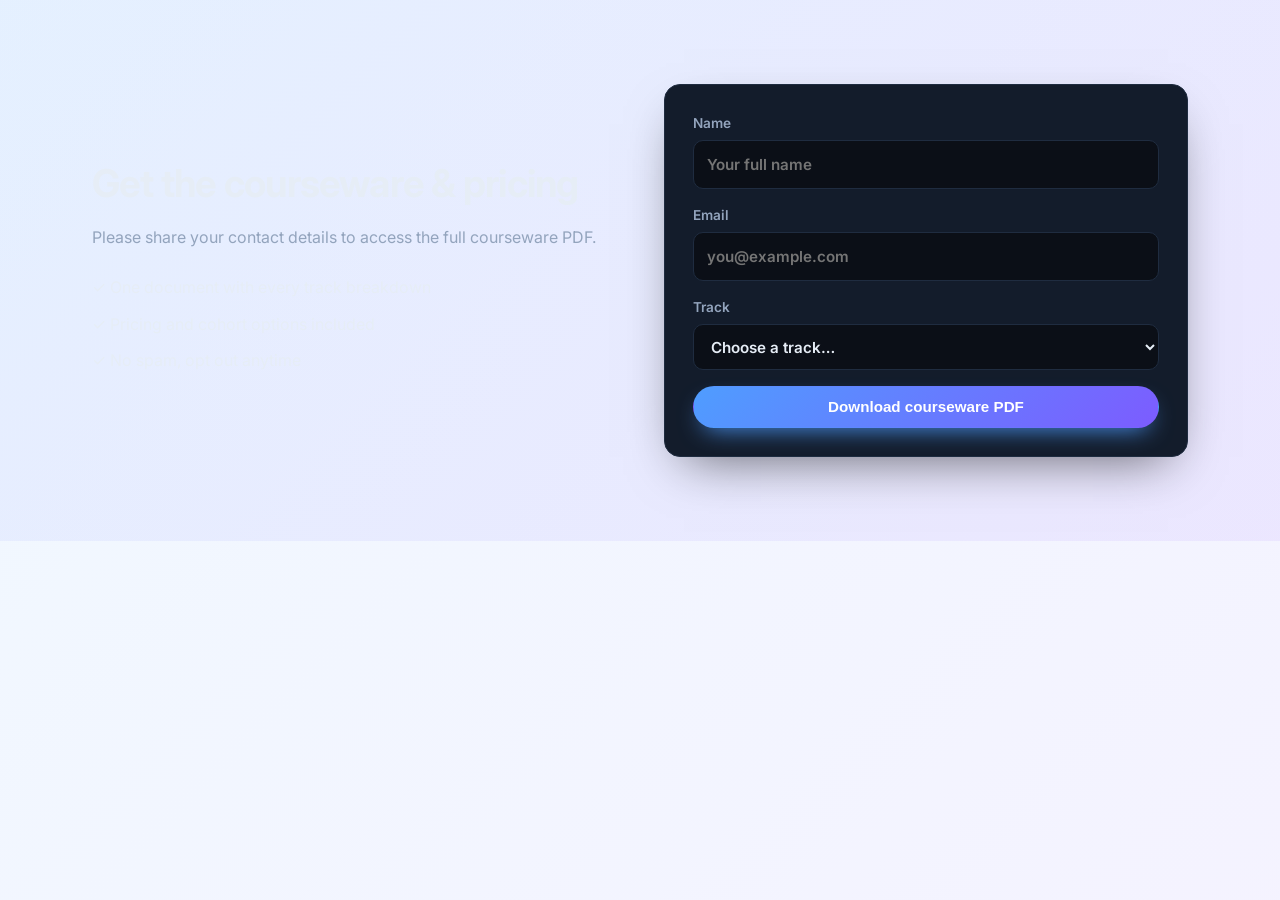
==== download.html @ 264ccfe1 "Require name/email/track before courseware download" ====
<!DOCTYPE html>
<html lang="en">
<head>
<meta charset="UTF-8" />
<meta name="viewport" content="width=device-width, initial-scale=1.0" />
<title>Nixpert — Courseware</title>
<link rel="preconnect" href="https://fonts.googleapis.com" />
<link rel="preconnect" href="https://fonts.gstatic.com" crossorigin />
<link href="https://fonts.googleapis.com/css2?family=Inter:wght@400;500;600;700;800&family=JetBrains+Mono:wght@500;700&display=swap" rel="stylesheet" />
<link rel="stylesheet" href="styles.css" />
</head>
<body class="enroll">
  <section class="section enroll" id="enroll">
    <div class="container enroll-grid">
      <div class="enroll-copy">
        <h2>Get the courseware &amp; pricing</h2>
        <p>Please share your contact details to access the full courseware PDF.</p>
        <ul class="enroll-points">
          <li>✓ One document with every track breakdown</li>
          <li>✓ Pricing and cohort options included</li>
          <li>✓ No spam, opt out anytime</li>
        </ul>
      </div>
      <form id="downloadForm" class="enroll-form">
        <label>Name
          <input type="text" id="name" name="name" required placeholder="Your full name" />
        </label>
        <label>Email
          <input type="email" id="email" name="email" required placeholder="you@example.com" />
        </label>
        <label>Track
          <select id="track" name="track" required>
            <option value="" disabled selected>Choose a track…</option>
            <option>Cloud</option>
            <option>Infrastructure</option>
            <option>Linux</option>
            <option>Applied AI</option>
          </select>
        </label>
        <button id="submitBtn" class="btn btn-primary btn-block" type="submit">Download courseware PDF</button>
        <p id="error" class="form-note" style="color: #ff8080; display: none;">Please fill all fields before downloading.</p>
      </form>
    </div>
  </section>
  <script>
    const form = document.getElementById('downloadForm');
    const submitBtn = document.getElementById('submitBtn');
    const error = document.getElementById('error');
    form.addEventListener('submit', function(e) {
      e.preventDefault();
      error.style.display = 'none';
      const name = document.getElementById('name').value.trim();
      const email = document.getElementById('email').value.trim();
      const track = document.getElementById('track').value;
      if (!name || !email || !track) {
        error.style.display = 'block';
        return;
      }
      submitBtn.disabled = true;
      submitBtn.textContent = 'Preparing download…';
      setTimeout(() => {
        window.location.href = 'courseware.pdf';
      }, 300);
    });
  </script>
</body>
</html>
---- styles.css ----
:root {
  --bg: #0b0f17;
  --bg-alt: #0f1623;
  --panel: #131c2b;
  --panel-2: #18233650;
  --text: #e6edf6;
  --muted: #93a4bd;
  --border: #1f2c40;
  --accent: #4f9dff;
  --accent-2: #7c5cff;
  --green: #38d39f;
  --radius: 16px;
  --maxw: 1140px;
  --shadow: 0 20px 50px -20px rgba(0, 0, 0, 0.6);
}

* { box-sizing: border-box; }

html { scroll-behavior: smooth; }

body {
  margin: 0;
  font-family: "Inter", system-ui, -apple-system, Segoe UI, Roboto, sans-serif;
  background: var(--bg);
  color: var(--text);
  line-height: 1.6;
  -webkit-font-smoothing: antialiased;
}

.container {
  width: 100%;
  max-width: var(--maxw);
  margin: 0 auto;
  padding: 0 22px;
}

a { color: inherit; text-decoration: none; }

h1, h2, h3 { line-height: 1.15; margin: 0 0 .5em; letter-spacing: -0.02em; }

.accent { color: var(--accent); }

/* ---------- Buttons ---------- */
.btn {
  display: inline-flex;
  align-items: center;
  justify-content: center;
  gap: .5rem;
  padding: .72rem 1.25rem;
  border-radius: 999px;
  font-weight: 600;
  font-size: .95rem;
  border: 1px solid transparent;
  cursor: pointer;
  transition: transform .15s ease, box-shadow .2s ease, background .2s ease;
}
.btn:hover { transform: translateY(-2px); }
.btn-primary {
  background: linear-gradient(135deg, var(--accent), var(--accent-2));
  color: #fff;
  box-shadow: 0 10px 25px -10px var(--accent);
}
.btn-ghost {
  background: transparent;
  border-color: var(--border);
  color: var(--text);
}
.btn-ghost:hover { border-color: var(--accent); color: #fff; }
.btn-block { width: 100%; }

/* ---------- Header ---------- */
.site-header {
  position: sticky;
  top: 0;
  z-index: 50;
  backdrop-filter: blur(12px);
  background: rgba(11, 15, 23, 0.72);
  border-bottom: 1px solid var(--border);
}
.nav {
  display: flex;
  align-items: center;
  justify-content: space-between;
  height: 68px;
}
.brand { display: inline-flex; align-items: center; gap: .55rem; font-weight: 800; font-size: 1.2rem; }
.brand-mark {
  font-family: "JetBrains Mono", monospace;
  background: linear-gradient(135deg, var(--accent), var(--accent-2));
  color: #fff;
  padding: .15rem .4rem;
  border-radius: 8px;
  font-size: .9rem;
}
.nav-links { display: flex; align-items: center; gap: 1.5rem; }
.nav-links a { color: var(--muted); font-weight: 500; font-size: .95rem; transition: color .2s; }
.nav-links a:hover { color: var(--text); }
.nav-links .btn { color: var(--text); }
.nav-toggle {
  display: none;
  background: none;
  border: none;
  color: var(--text);
  font-size: 1.5rem;
  cursor: pointer;
}

/* ---------- Hero ---------- */
.hero {
  position: relative;
  overflow: hidden;
  background:
    radial-gradient(900px 500px at 80% -10%, rgba(124, 92, 255, 0.18), transparent 60%),
    radial-gradient(800px 500px at 10% 10%, rgba(79, 157, 255, 0.16), transparent 55%);
  padding: 72px 0 0;
}
.hero-grid {
  display: grid;
  grid-template-columns: 1.05fr .95fr;
  gap: 48px;
  align-items: center;
}
.eyebrow {
  text-transform: uppercase;
  letter-spacing: .18em;
  font-size: .75rem;
  font-weight: 700;
  color: var(--accent);
  margin: 0 0 1rem;
}
.hero h1 { font-size: clamp(2.1rem, 4.4vw, 3.4rem); font-weight: 800; }
.lede { color: var(--muted); font-size: 1.08rem; max-width: 38ch; }
.lede strong { color: var(--text); font-weight: 600; }
.hero-cta { display: flex; gap: .8rem; margin: 1.6rem 0 2rem; flex-wrap: wrap; }
.hero-stats { display: flex; gap: 2.2rem; list-style: none; padding: 0; margin: 0; }
.hero-stats li { display: flex; flex-direction: column; }
.hero-stats strong { font-size: 1.6rem; font-weight: 800; }
.hero-stats span { color: var(--muted); font-size: .85rem; }

/* Terminal */
.hero-terminal {
  background: #0a0e16;
  border: 1px solid var(--border);
  border-radius: var(--radius);
  box-shadow: var(--shadow);
  overflow: hidden;
}
.term-bar { display: flex; gap: .5rem; padding: .8rem 1rem; background: #0d1320; border-bottom: 1px solid var(--border); }
.term-bar span { width: 12px; height: 12px; border-radius: 50%; background: #2a3854; }
.term-bar span:nth-child(1) { background: #ff5f57; }
.term-bar span:nth-child(2) { background: #febc2e; }
.term-bar span:nth-child(3) { background: #28c840; }
.term-body {
  margin: 0;
  padding: 1.3rem 1.4rem;
  font-family: "JetBrains Mono", monospace;
  font-size: .9rem;
  line-height: 1.8;
  color: #c8d3e6;
  overflow-x: auto;
}
.term-body .c { color: var(--accent); }
.term-body .g { color: var(--green); }
.blink { animation: blink 1.1s steps(1) infinite; }
@keyframes blink { 50% { opacity: 0; } }

/* Marquee */
.marquee { margin-top: 60px; border-top: 1px solid var(--border); border-bottom: 1px solid var(--border); overflow: hidden; background: var(--bg-alt); }
.marquee-track { display: flex; gap: 1.5rem; white-space: nowrap; padding: 14px 0; width: max-content; animation: scroll 28s linear infinite; }
.marquee-track span { color: var(--muted); font-weight: 600; font-size: .95rem; }
.marquee-track span:nth-child(even) { color: var(--accent); }
@keyframes scroll { to { transform: translateX(-50%); } }

/* ---------- Sections ---------- */
.section { padding: 84px 0; }
.section-alt { background: var(--bg-alt); }
.section-head { max-width: 640px; margin: 0 auto 48px; text-align: center; }
.section-head h2 { font-size: clamp(1.7rem, 3vw, 2.4rem); font-weight: 800; }
.section-head p { color: var(--muted); margin: 0; }

.track-heading { grid-column: 1 / -1; margin: 56px 0 18px; font-size: 1.35rem; font-weight: 800; }
.card-grid + .track-heading:first-of-type { margin-top: 0; }
.card-grid { display: grid; grid-template-columns: repeat(3, 1fr); gap: 20px; }
.course-card {
  background: var(--panel);
  border: 1px solid var(--border);
  border-radius: var(--radius);
  padding: 26px;
  transition: transform .18s ease, border-color .2s ease, box-shadow .25s ease;
}
.course-card:hover { transform: translateY(-4px); border-color: var(--accent); box-shadow: var(--shadow); }
.course-card--wide { grid-column: span 3; display: grid; grid-template-columns: auto 1fr auto; gap: 24px; align-items: center; }
.course-card--wide .course-meta { justify-self: end; }
.course-icon { font-size: 1.8rem; margin-bottom: .6rem; }
.course-card h3 { font-size: 1.25rem; margin-bottom: .4rem; }
.course-card p { color: var(--muted); margin: 0 0 1rem; font-size: .96rem; }
.tags { display: flex; flex-wrap: wrap; gap: .4rem; list-style: none; padding: 0; margin: 0 0 1rem; }
.tags li { font-size: .72rem; font-weight: 600; color: var(--accent); background: var(--panel-2); border: 1px solid var(--border); padding: .2rem .6rem; border-radius: 999px; }
.course-meta { font-size: .82rem; color: var(--muted); font-weight: 600; }
.course-card--wide .course-icon, .course-card--wide p, .course-card--wide h3 { margin: 0; }

/* ---------- Features ---------- */
.feature-grid { display: grid; grid-template-columns: repeat(3, 1fr); gap: 20px; }
.feature { background: var(--panel); border: 1px solid var(--border); border-radius: var(--radius); padding: 24px; }
.feature h3 { font-size: 1.05rem; }
.feature p { color: var(--muted); margin: 0; font-size: .94rem; }

/* ---------- Steps ---------- */
.steps { display: grid; grid-template-columns: repeat(4, 1fr); gap: 20px; list-style: none; padding: 0; margin: 0; counter-reset: step; }
.steps li { background: var(--panel); border: 1px solid var(--border); border-radius: var(--radius); padding: 24px; position: relative; }
.step-n { display: inline-flex; align-items: center; justify-content: center; width: 38px; height: 38px; border-radius: 50%; font-weight: 800; background: linear-gradient(135deg, var(--accent), var(--accent-2)); color: #fff; margin-bottom: .8rem; }
.steps h3 { font-size: 1.05rem; }
.steps p { color: var(--muted); margin: 0; font-size: .92rem; }

/* ---------- Pricing ---------- */
.price-grid { display: grid; grid-template-columns: repeat(3, 1fr); gap: 20px; align-items: stretch; }
.price-card { background: var(--panel); border: 1px solid var(--border); border-radius: var(--radius); padding: 30px 26px; display: flex; flex-direction: column; position: relative; }
.price-card--featured { border-color: var(--accent); box-shadow: var(--shadow); transform: translateY(-6px); }
.badge { position: absolute; top: -12px; left: 50%; transform: translateX(-50%); background: linear-gradient(135deg, var(--accent), var(--accent-2)); color: #fff; font-size: .72rem; font-weight: 700; padding: .25rem .8rem; border-radius: 999px; }
.price { font-size: 2.6rem; font-weight: 800; margin: .3rem 0 1rem; }
.price span { font-size: 1.3rem; vertical-align: super; color: var(--muted); }
.price small { font-size: .9rem; font-weight: 500; color: var(--muted); }
.price-card ul { list-style: none; padding: 0; margin: 0 0 1.6rem; flex: 1; }
.price-card li { padding: .45rem 0; border-bottom: 1px solid var(--border); color: var(--muted); font-size: .95rem; }
.price-card li::before { content: "✓ "; color: var(--green); font-weight: 700; }

/* ---------- Enroll ---------- */
.enroll { background: linear-gradient(135deg, rgba(79,157,255,0.08), rgba(124,92,255,0.08)); }
.enroll-grid { display: grid; grid-template-columns: 1fr 1fr; gap: 48px; align-items: center; }
.enroll-copy h2 { font-size: clamp(1.7rem, 3vw, 2.4rem); }
.enroll-copy p { color: var(--muted); }
.enroll-points { list-style: none; padding: 0; margin: 1.2rem 0 0; }
.enroll-points li { padding: .35rem 0; color: var(--text); }
.enroll-form { background: var(--panel); border: 1px solid var(--border); border-radius: var(--radius); padding: 28px; box-shadow: var(--shadow); }
.enroll-form label { display: block; font-size: .85rem; font-weight: 600; color: var(--muted); margin-bottom: 1rem; }
.enroll-form input, .enroll-form select, .enroll-form textarea {
  width: 100%;
  margin-top: .35rem;
  background: var(--bg);
  border: 1px solid var(--border);
  border-radius: 10px;
  padding: .7rem .8rem;
  color: var(--text);
  font: inherit;
  font-size: .95rem;
}
.enroll-form input:focus, .enroll-form select:focus, .enroll-form textarea:focus { outline: none; border-color: var(--accent); }
.form-note { font-size: .8rem; color: var(--muted); text-align: center; margin: .9rem 0 0; }

/* ---------- Footer ---------- */
.site-footer { border-top: 1px solid var(--border); background: var(--bg-alt); padding: 48px 0 28px; }
.footer-grid { display: flex; justify-content: space-between; align-items: center; gap: 24px; flex-wrap: wrap; padding-bottom: 24px; border-bottom: 1px solid var(--border); }
.footer-tag { color: var(--muted); margin: .6rem 0 0; font-size: .92rem; }
.site-footer nav { display: flex; gap: 1.4rem; flex-wrap: wrap; }
.site-footer nav a { color: var(--muted); font-size: .92rem; }
.site-footer nav a:hover { color: var(--text); }
.footer-bottom { display: flex; justify-content: space-between; gap: 16px; flex-wrap: wrap; padding-top: 22px; color: var(--muted); font-size: .82rem; }

/* ---------- Consulting ---------- */
.consulting-card-wrap {
  display: grid;
  grid-template-columns: 1fr;
}
.consulting-card {
  background: var(--panel);
  border: 1px solid var(--border);
  border-radius: var(--radius);
  padding: 26px;
  transition: transform .18s ease, border-color .2s ease, box-shadow .25s ease;
}
.consulting-card:hover { transform: translateY(-4px); border-color: var(--accent); box-shadow: var(--shadow); }
.consulting-header {
  display: flex;
  align-items: center;
  gap: 14px;
}
.consulting-header .course-icon { margin-bottom: 0; }
.consulting-header h3 { margin-bottom: .25rem; }

/* ---------- Responsive ---------- */
@media (max-width: 920px) {
  .hero-grid, .enroll-grid { grid-template-columns: 1fr; }
  .hero-terminal { order: -1; }
  .card-grid, .feature-grid, .price-grid { grid-template-columns: repeat(2, 1fr); }
  .steps { grid-template-columns: repeat(2, 1fr); }
  .course-card--wide { grid-column: span 2; grid-template-columns: 1fr; }
  .course-card--wide .course-meta { justify-self: start; }
}
@media (max-width: 640px) {
  .nav-links {
    position: absolute; top: 68px; left: 0; right: 0;
    flex-direction: column; gap: .4rem;
    background: var(--bg-alt); border-bottom: 1px solid var(--border);
    padding: 1rem 22px; display: none;
  }
  .nav-links.open { display: flex; }
  .nav-links a { padding: .4rem 0; }
  .nav-toggle { display: block; }
  .card-grid, .feature-grid, .price-grid, .steps { grid-template-columns: 1fr; }
  .course-card--wide { grid-column: span 1; }
  .price-card--featured { transform: none; }
  .hero-stats { gap: 1.4rem; }
}
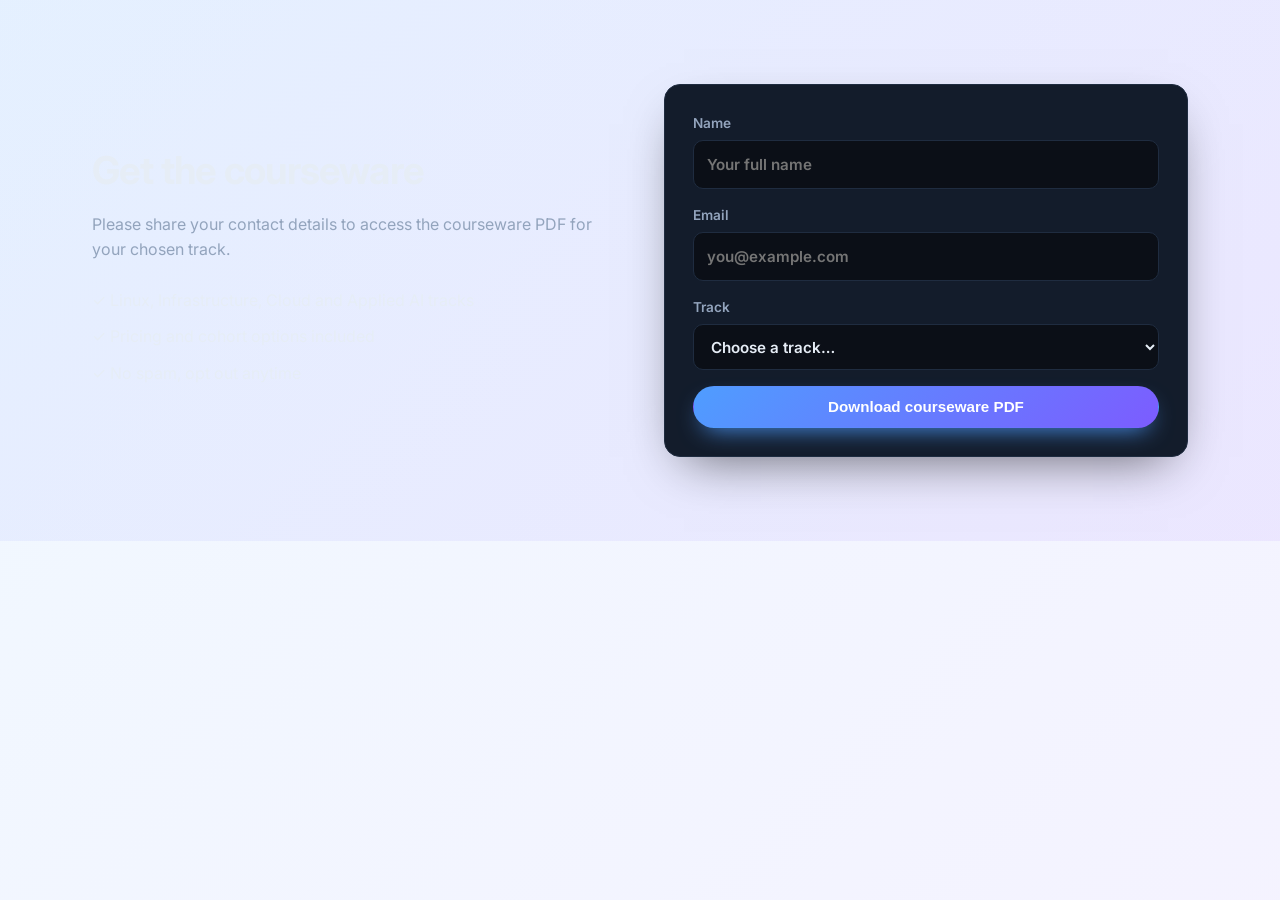
==== commit 39916da8: "Serve track-specific courseware PDFs for Linux and Infrastructure" ====
--- a/download.html
+++ b/download.html
@@ -13,10 +13,10 @@
   <section class="section enroll" id="enroll">
     <div class="container enroll-grid">
       <div class="enroll-copy">
-        <h2>Get the courseware &amp; pricing</h2>
-        <p>Please share your contact details to access the full courseware PDF.</p>
+        <h2>Get the courseware</h2>
+        <p>Please share your contact details to access the courseware PDF for your chosen track.</p>
         <ul class="enroll-points">
-          <li>✓ One document with every track breakdown</li>
+          <li>✓ Linux, Infrastructure, Cloud and Applied AI tracks</li>
           <li>✓ Pricing and cohort options included</li>
           <li>✓ No spam, opt out anytime</li>
         </ul>
@@ -31,10 +31,10 @@
         <label>Track
           <select id="track" name="track" required>
             <option value="" disabled selected>Choose a track…</option>
-            <option>Cloud</option>
-            <option>Infrastructure</option>
-            <option>Linux</option>
-            <option>Applied AI</option>
+            <option value="courseware.pdf">Cloud</option>
+            <option value="infrastructure.pdf">Infrastructure</option>
+            <option value="linux.pdf">Linux</option>
+            <option value="courseware.pdf">Applied AI</option>
           </select>
         </label>
         <button id="submitBtn" class="btn btn-primary btn-block" type="submit">Download courseware PDF</button>
@@ -59,7 +59,7 @@
       submitBtn.disabled = true;
       submitBtn.textContent = 'Preparing download…';
       setTimeout(() => {
-        window.location.href = 'courseware.pdf';
+        window.location.href = track;
       }, 300);
     });
   </script>
